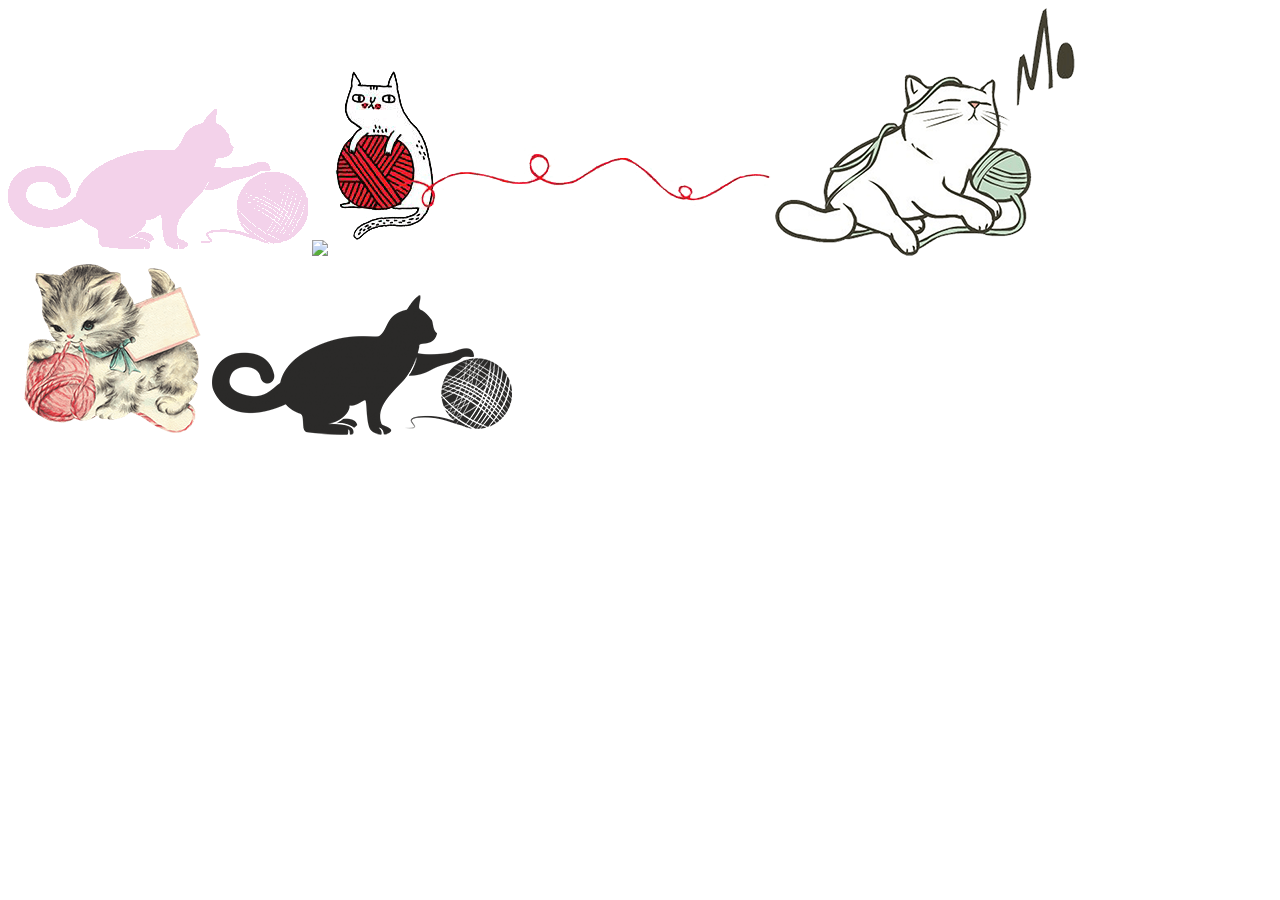
==== daryart.html @ b024733c "Add files via upload" ====
<!DOCTYPE HTML>
<html lang="ru">
<head>
  <meta http-equiv="content-type" content="text/html; charset=utf-8">
  <title>OUR SITE</title>
  <link rel="stylesheet" href="daryart.css">
</head>
<body class="backgr">
  <div class="header">
    <img src="imgdar/cattpink.png">
    <img src="imgdar/logo.png">
    <img src="imgdar/catplays.png">
    <img src="imgdar/catmo.png">
    <img src="imgdar/kitty.png">
    <img src="imgdar/catt.png">
  </div>
</body>
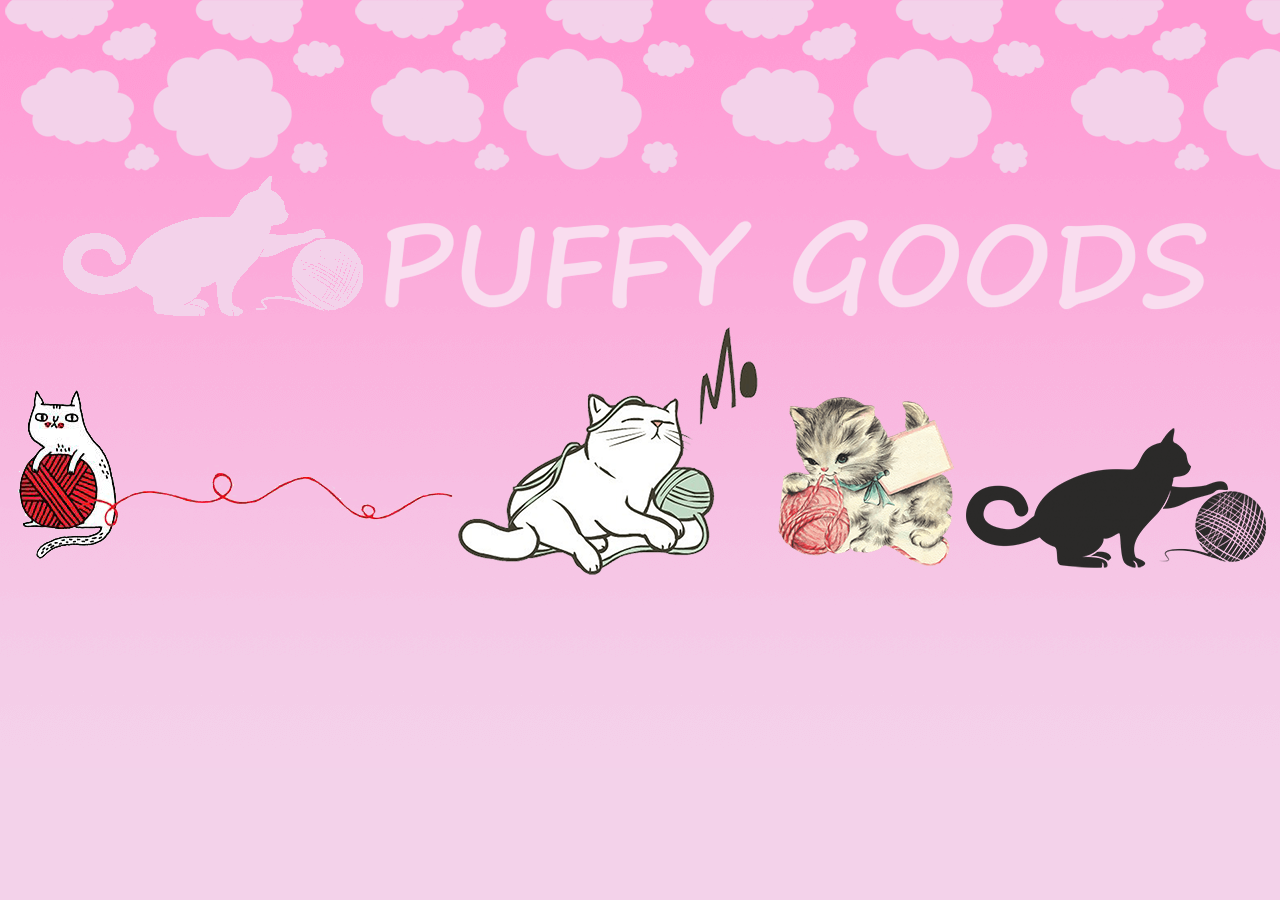
==== commit 36020cb1: "Update daryart.html" ====
--- a/daryart.html
+++ b/daryart.html
@@ -8,7 +8,7 @@
 <body class="backgr">
   <div class="header">
     <img src="imgdar/cattpink.png">
-    <img src="imgdar/logo.png">
+    <img src="imgdar/Logo.png">
     <img src="imgdar/catplays.png">
     <img src="imgdar/catmo.png">
     <img src="imgdar/kitty.png">
--- a/daryart.css
+++ b/daryart.css
@@ -0,0 +1,14 @@
+.backgr {
+  background-image: url("imgdar/backimg.png"),
+  url("imgdar/backgrad.png");
+  background-repeat: repeat-x,
+   repeat-x;
+  background-color: #f3d2ea;
+  min-width: 750px;
+  }
+.header {
+  width: auto;
+  height:65px;
+  margin-top: 170px;
+  text-align: center;
+  }
